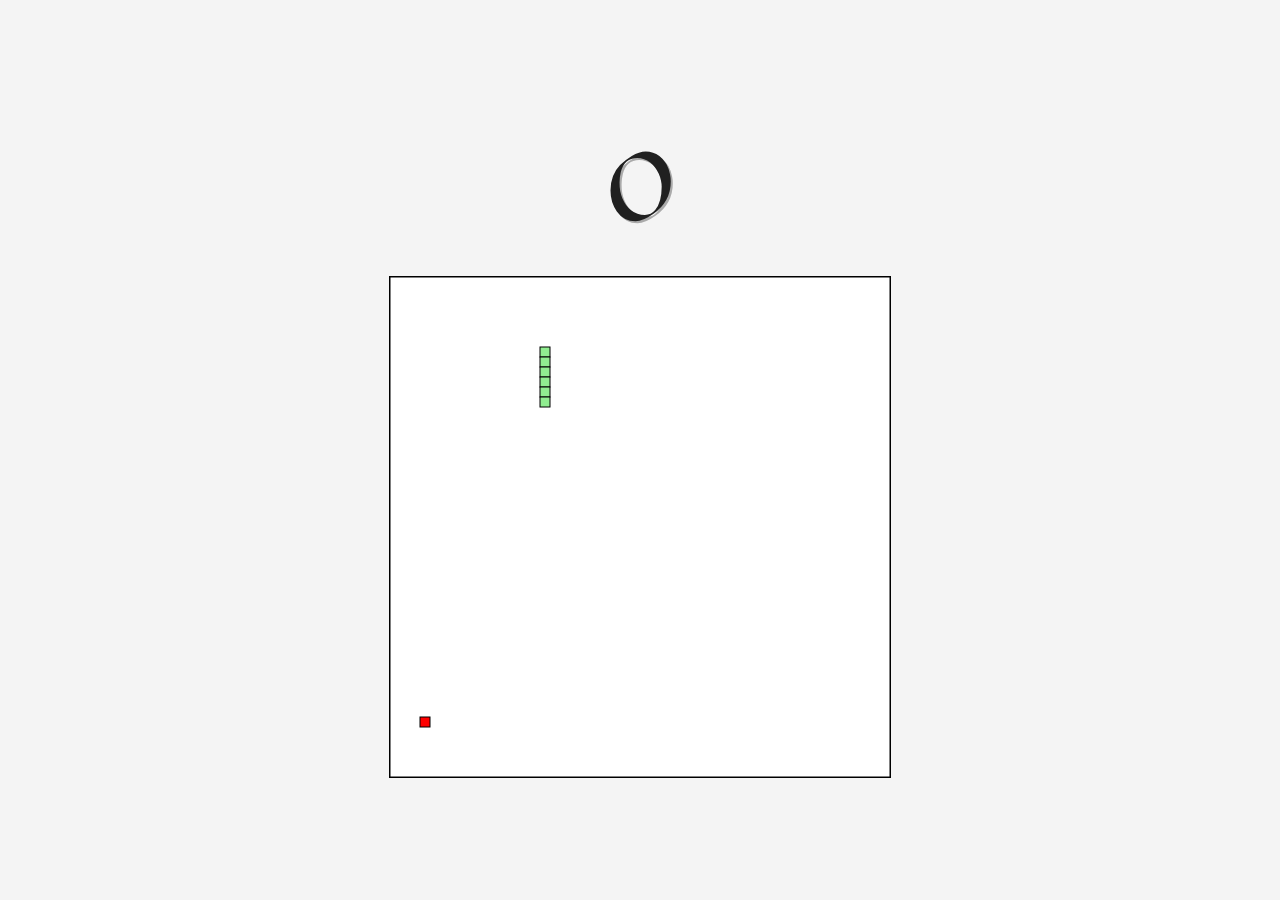
==== index.html @ c4836e24 "index.html added" ====
<!DOCTYPE html>
<html>
  <head>
    <title>Snake Game</title>
    <link rel="stylesheet" href="style.css" />
    <link rel="preconnect" href="https://fonts.googleapis.com" />
    <link rel="preconnect" href="https://fonts.gstatic.com" crossorigin />
    <link
      href="https://fonts.googleapis.com/css2?family=Ephesis&family=Fondamento:ital@0;1&family=Macondo+Swash+Caps&family=Nunito+Sans:ital,opsz,wght@0,6..12,200..1000;1,6..12,200..1000&display=swap"
      rel="stylesheet"
    />
  </head>
  <body>
    <div id="score">0</div>
    <canvas id="gameCanvas" width="500" height="500"></canvas>
    <script src="slither.js"></script>
  </body>
</html>
---- style.css ----
body {
  display: flex;
  justify-content: center;
  align-items: center;
  flex-direction: column;
  height: 100vh;
  margin: 0;
  background-color: #f4f4f4;
}

canvas {
  border: 1px solid black;
}

#score {
  font-size: 6rem;
  font-family: "Fondamento", cursive;
  color: #202020;
  text-shadow: 2px 2px #aaa;
  margin-bottom: 20px;
}
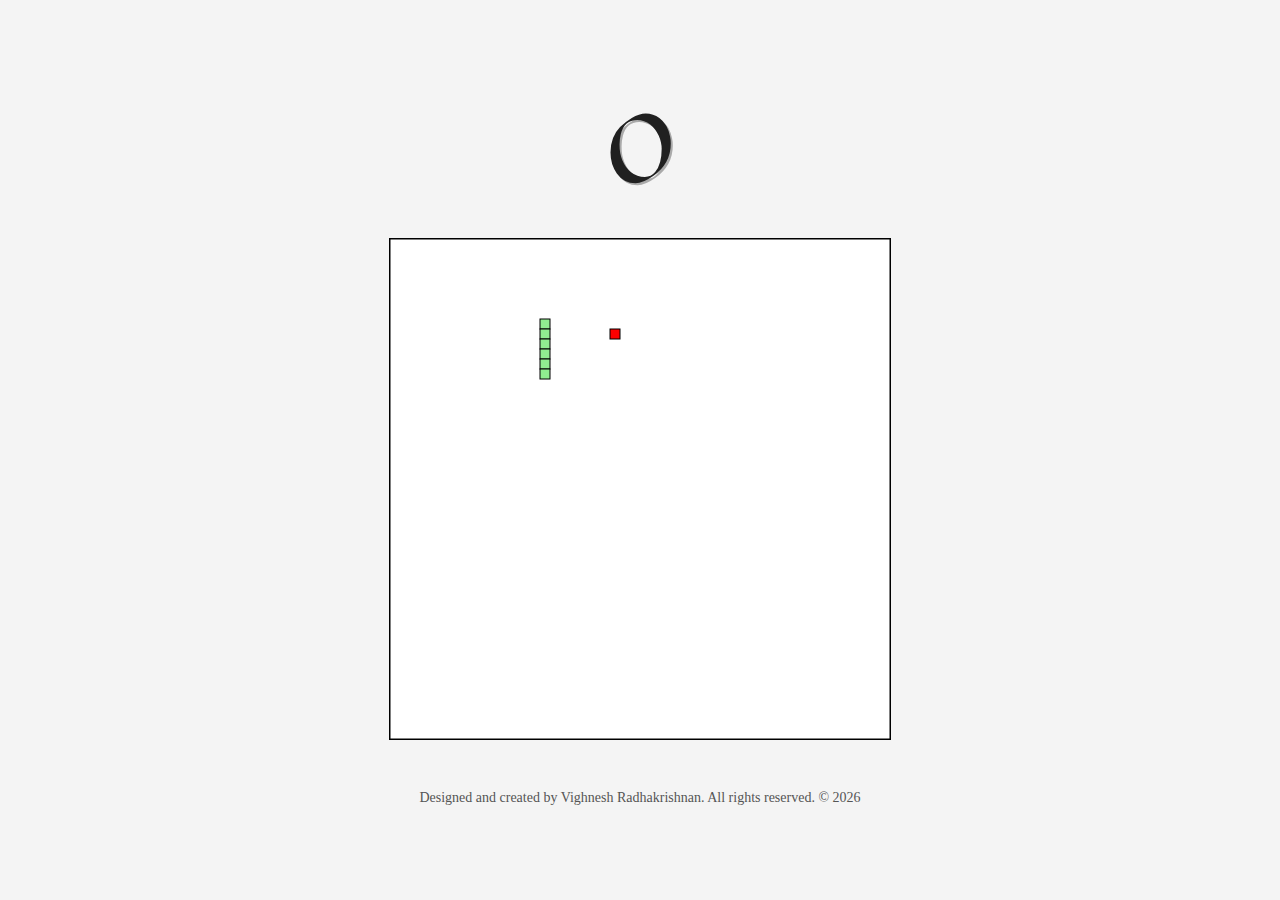
==== commit 728f9d5e: "footer added" ====
--- a/index.html
+++ b/index.html
@@ -13,6 +13,15 @@
   <body>
     <div id="score">0</div>
     <canvas id="gameCanvas" width="500" height="500"></canvas>
+    <footer>
+      <p>
+        Designed and created by Vighnesh Radhakrishnan. All rights reserved.
+        &copy; <span id="year"></span>
+      </p>
+    </footer>
     <script src="slither.js"></script>
+    <script>
+      document.getElementById("year").textContent = new Date().getFullYear();
+    </script>
   </body>
 </html>
--- a/style.css
+++ b/style.css
@@ -19,3 +19,16 @@
   text-shadow: 2px 2px #aaa;
   margin-bottom: 20px;
 }
+
+footer {
+  font-size: 14px;
+  text-align: center;
+  color: #555;
+  padding: 10px;
+  margin-top: 40px;
+  background-color: #f4f4f4;
+}
+
+footer p {
+  margin: 0;
+}
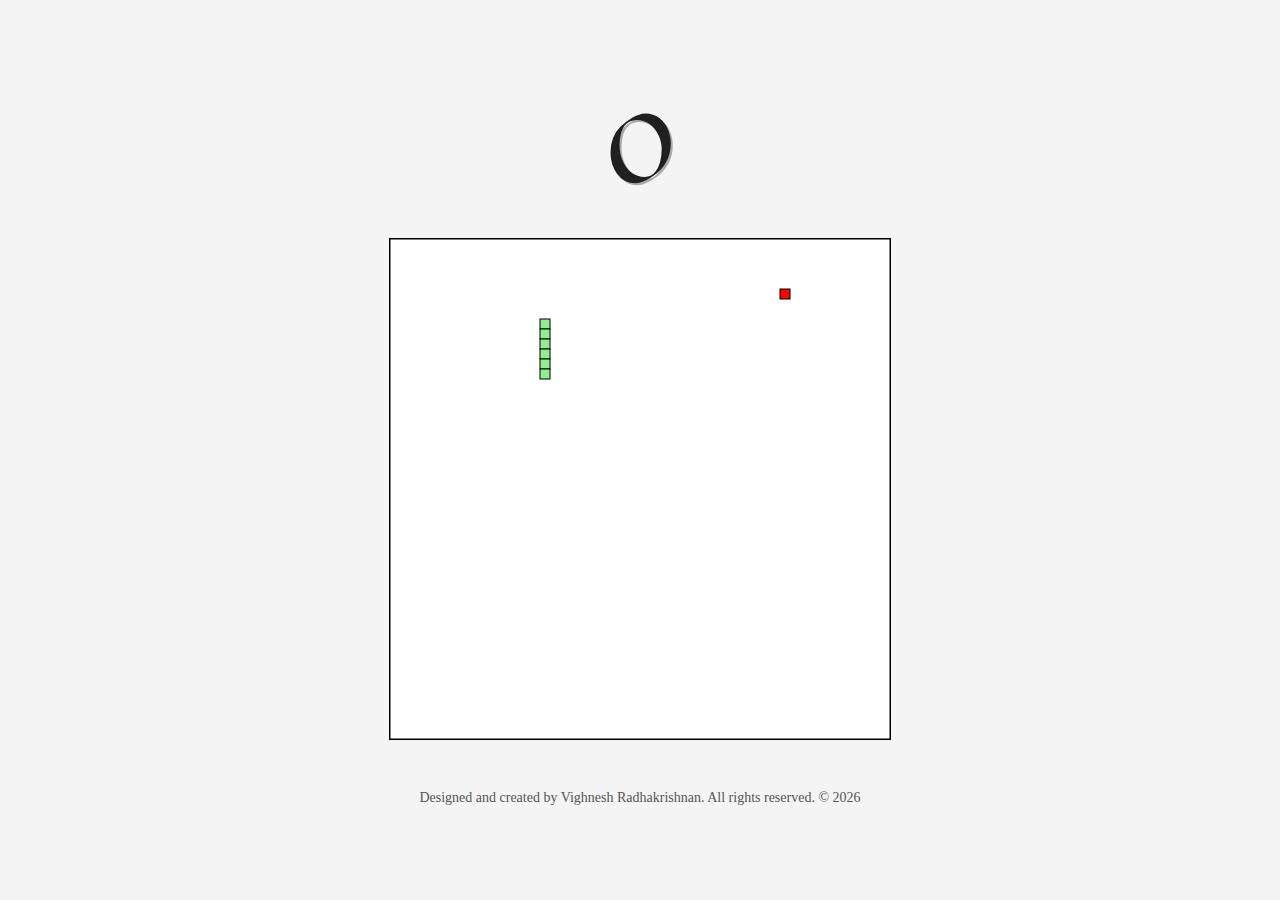
==== commit 8f34c480: "fevicon icon added" ====
--- a/index.html
+++ b/index.html
@@ -9,6 +9,8 @@
       href="https://fonts.googleapis.com/css2?family=Ephesis&family=Fondamento:ital@0;1&family=Macondo+Swash+Caps&family=Nunito+Sans:ital,opsz,wght@0,6..12,200..1000;1,6..12,200..1000&display=swap"
       rel="stylesheet"
     />
+    <link rel="icon" href="favicon.ico" type="image/x-icon" />
+    <link rel="icon" href="favicon-32x32.png" sizes="32x32" type="image/png" />
   </head>
   <body>
     <div id="score">0</div>
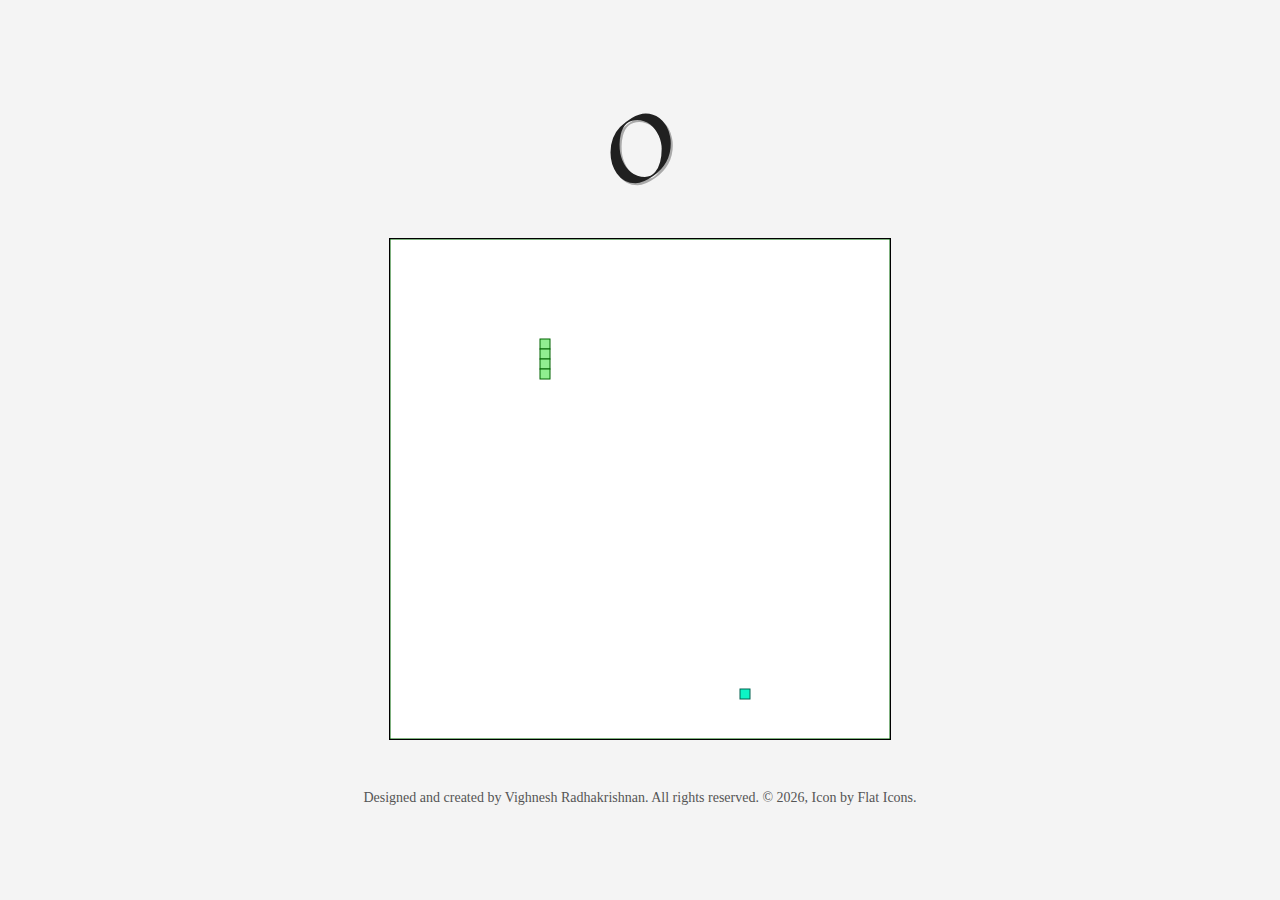
==== commit 0e0e452f: "levels mechanism, snake and pace settings added" ====
--- a/index.html
+++ b/index.html
@@ -18,7 +18,8 @@
     <footer>
       <p>
         Designed and created by Vighnesh Radhakrishnan. All rights reserved.
-        &copy; <span id="year"></span>
+        &copy; <span id="year"></span>,
+        <a href="https://www.freepik.com/search">Icon by Flat Icons.</a>
       </p>
     </footer>
     <script src="slither.js"></script>
--- a/style.css
+++ b/style.css
@@ -27,6 +27,10 @@
   padding: 10px;
   margin-top: 40px;
   background-color: #f4f4f4;
+  a {
+    text-decoration: none;
+    color: inherit;
+  }
 }
 
 footer p {
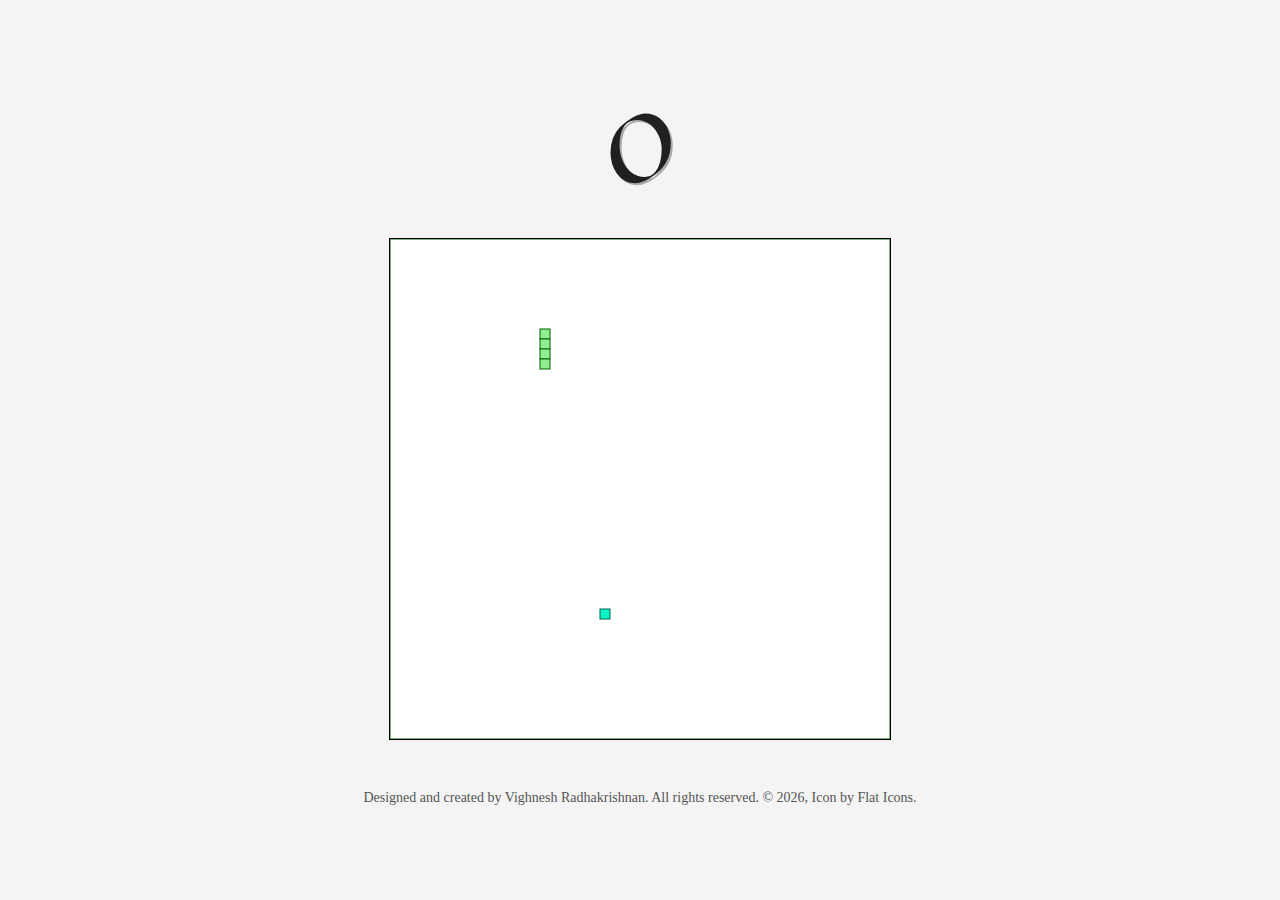
==== commit 2a8349d6: "reload option added" ====
--- a/index.html
+++ b/index.html
@@ -14,6 +14,7 @@
   </head>
   <body>
     <div id="score">0</div>
+    <button id="replayButton" disabled>Replay</button>
     <canvas id="gameCanvas" width="500" height="500"></canvas>
     <footer>
       <p>
--- a/style.css
+++ b/style.css
@@ -20,6 +20,31 @@
   margin-bottom: 20px;
 }
 
+#replayButton {
+  position: absolute;
+  top: 20px;
+  right: 20px;
+  background-color: white;
+  border: 2px solid black;
+  color: black;
+  font-size: 16px;
+  font-weight: bold;
+  padding: 5px 10px;
+  cursor: pointer;
+  border-radius: 5px;
+  box-shadow: 2px 2px 5px rgba(0, 0, 0, 0.2);
+  display: none; /* Hidden until the game ends */
+}
+
+#replayButton:disabled {
+  cursor: not-allowed;
+  opacity: 0.5;
+}
+
+#replayButton:hover:enabled {
+  background-color: lightgray;
+}
+
 footer {
   font-size: 14px;
   text-align: center;
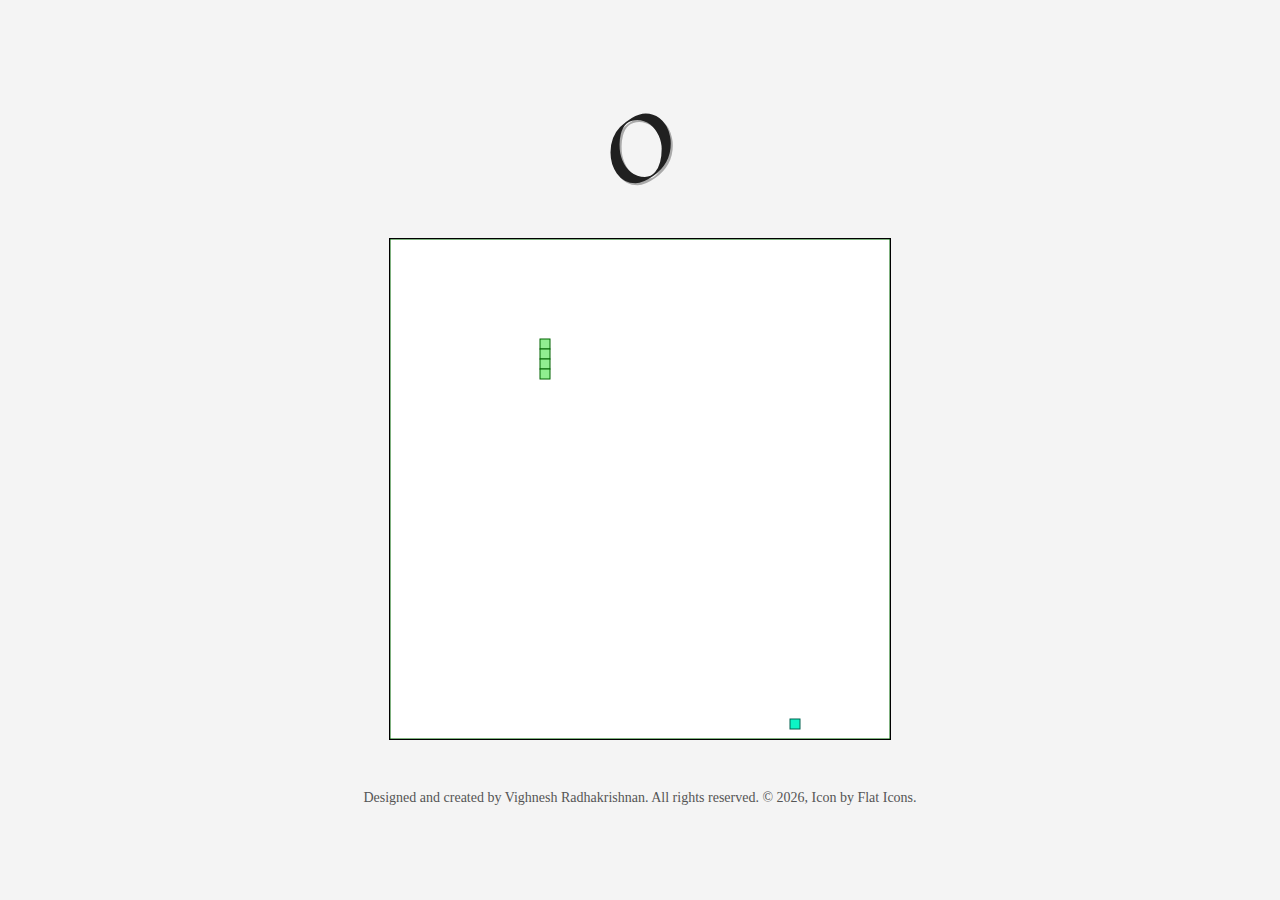
==== commit 5c9abaac: "replay updated" ====
--- a/index.html
+++ b/index.html
@@ -14,7 +14,9 @@
   </head>
   <body>
     <div id="score">0</div>
-    <button id="replayButton" disabled>Replay</button>
+    <button id="replayButton" disabled>
+      <img src="replay.svg" alt="Replay Icon" id="replayIcon" />
+    </button>
     <canvas id="gameCanvas" width="500" height="500"></canvas>
     <footer>
       <p>
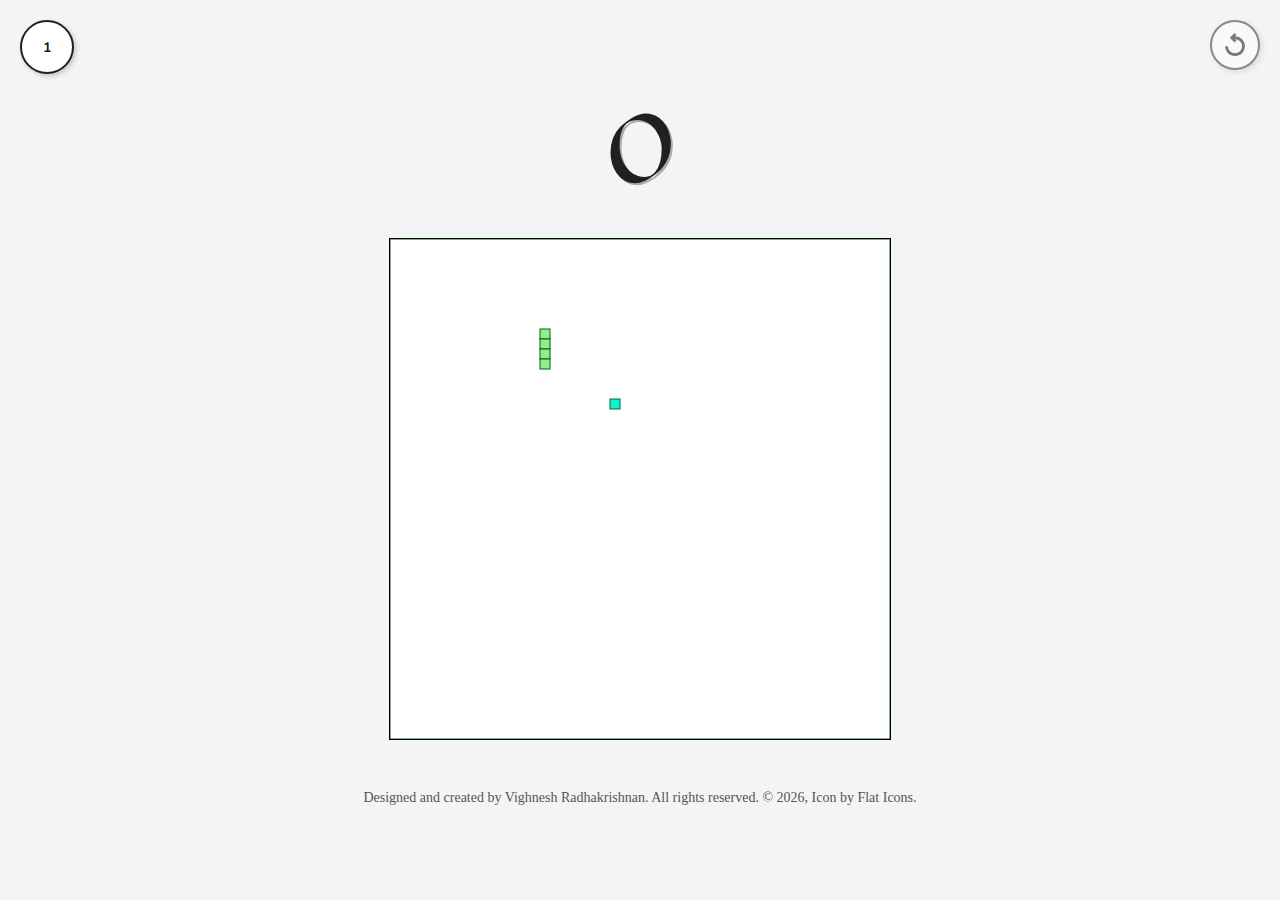
==== commit 05e7fb42: "level displayed on screen, changed replay button style" ====
--- a/index.html
+++ b/index.html
@@ -13,9 +13,10 @@
     <link rel="icon" href="favicon-32x32.png" sizes="32x32" type="image/png" />
   </head>
   <body>
+    <div id="level">1</div>
     <div id="score">0</div>
     <button id="replayButton" disabled>
-      <img src="replay.svg" alt="Replay Icon" id="replayIcon" />
+      <img src="replay.svg" alt="Replay Icon" id="replayIcon" height="24" />
     </button>
     <canvas id="gameCanvas" width="500" height="500"></canvas>
     <footer>
--- a/style.css
+++ b/style.css
@@ -25,15 +25,24 @@
   top: 20px;
   right: 20px;
   background-color: white;
-  border: 2px solid black;
-  color: black;
-  font-size: 16px;
+  border: 2px solid #202020;
+  color: #202020;
+  font-size: 14px;
   font-weight: bold;
-  padding: 5px 10px;
+  width: 50px;
+  height: 50px;
+  display: flex;
+  align-items: center;
+  justify-content: center;
+  border-radius: 50%; /* Circular shape */
+  box-shadow: 2px 2px 5px rgba(0, 0, 0, 0.2);
   cursor: pointer;
-  border-radius: 5px;
-  box-shadow: 2px 2px 5px rgba(0, 0, 0, 0.2);
-  display: none; /* Hidden until the game ends */
+  transition: transform 0.2s ease-in-out;
+}
+
+#replayButton img {
+  width: 24px;
+  height: 24px;
 }
 
 #replayButton:disabled {
@@ -42,7 +51,31 @@
 }
 
 #replayButton:hover:enabled {
-  background-color: lightgray;
+  transform: scale(1.1);
+}
+
+#level {
+  position: absolute;
+  top: 20px;
+  left: 20px;
+  background-color: white;
+  border: 2px solid #202020;
+  color: #202020;
+  font-size: 14px;
+  font-weight: bold;
+  width: 50px;
+  height: 50px;
+  display: flex;
+  align-items: center;
+  justify-content: center;
+  border-radius: 50%; /* Circular shape */
+  box-shadow: 2px 2px 5px rgba(0, 0, 0, 0.2);
+  font-family: "Nunito Sans", sans-serif;
+  transition: transform 0.2s ease-in-out;
+}
+
+#level:hover {
+  transform: scale(1.1); /* Slight zoom effect for interactivity */
 }
 
 footer {
